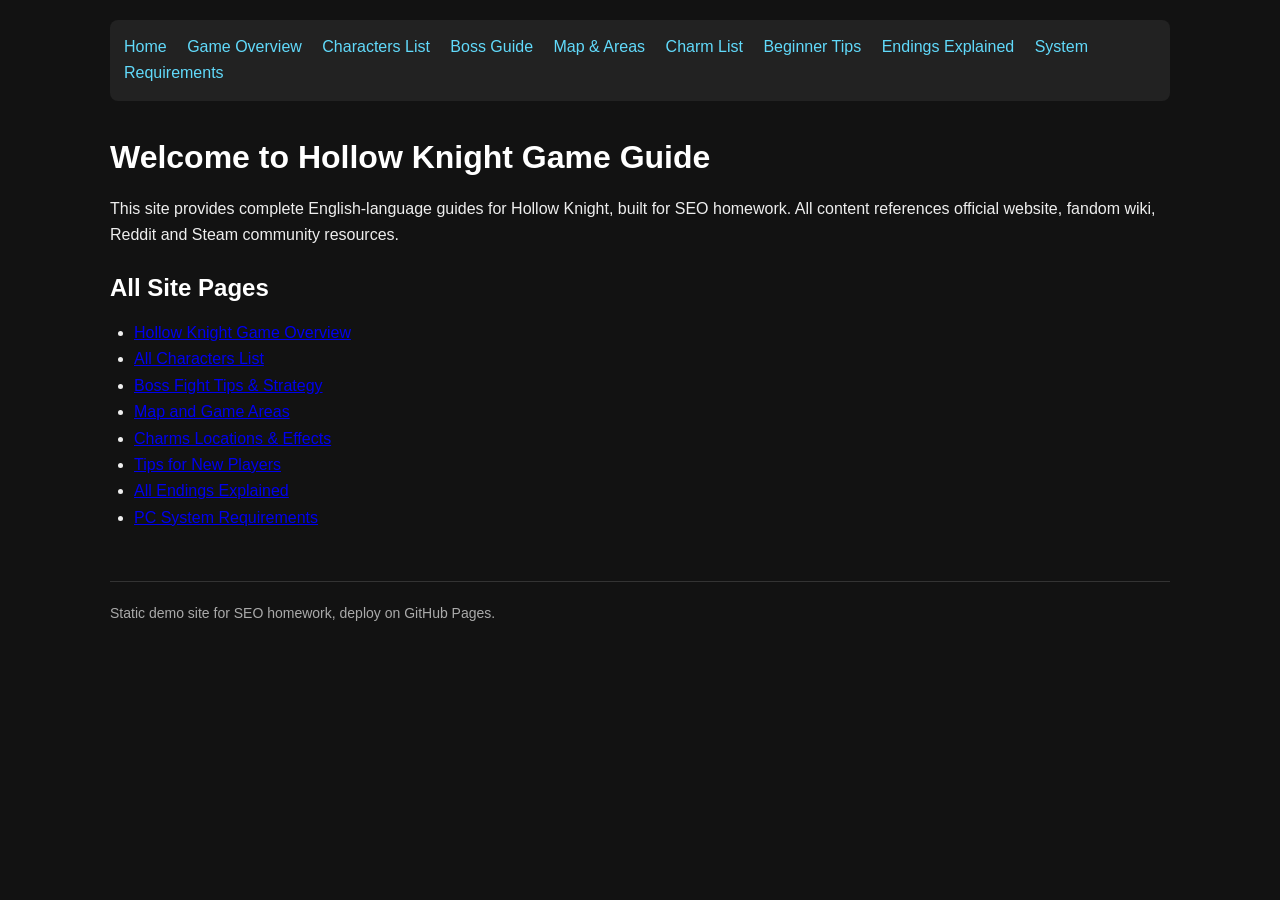
==== index.html @ 2fb6d8eb "Add Hollow Knight SEO static site with README" ====
<!DOCTYPE html>
<html lang="en">
<head>
    <meta charset="UTF-8">
    <meta name="viewport" content="width=device-width, initial-scale=1.0">
    <title>Hollow Knight Guide | Game Wiki & Tips</title>
    <link rel="stylesheet" href="./assets/style.css">
    <meta name="description" content="Complete Hollow Knight guide: bosses, charms, maps, characters, beginner tips and all endings explained.">
</head>
<body>

    <nav>
        <a href="index.html">Home</a>
        <a href="overview.html">Game Overview</a>
        <a href="characters.html">Characters List</a>
        <a href="boss-guide.html">Boss Guide</a>
        <a href="map-areas.html">Map & Areas</a>
        <a href="charms.html">Charm List</a>
        <a href="beginner-tips.html">Beginner Tips</a>
        <a href="endings.html">Endings Explained</a>
        <a href="requirements.html">System Requirements</a>
    </nav>

    <h1>Welcome to Hollow Knight Game Guide</h1>
    <p>This site provides complete English‑language guides for Hollow Knight, built for SEO homework. All content references official website, fandom wiki, Reddit and Steam community resources.</p>
    <h2>All Site Pages</h2>
    <ul>
        <li><a href="overview.html">Hollow Knight Game Overview</a></li>
        <li><a href="characters.html">All Characters List</a></li>
        <li><a href="boss-guide.html">Boss Fight Tips & Strategy</a></li>
        <li><a href="map-areas.html">Map and Game Areas</a></li>
        <li><a href="charms.html">Charms Locations & Effects</a></li>
        <li><a href="beginner-tips.html">Tips for New Players</a></li>
        <li><a href="endings.html">All Endings Explained</a></li>
        <li><a href="requirements.html">PC System Requirements</a></li>
    </ul>
<footer>Static demo site for SEO homework, deploy on GitHub Pages.</footer>
</body>
</html>
---- assets/style.css ----
* {
    margin: 0;
    padding: 0;
    box-sizing: border-box;
    font-family: Arial, Helvetica, sans-serif;
}
body {
    max-width: 1100px;
    margin: 0 auto;
    padding: 20px;
    background: #121212;
    color: #eee;
    line-height: 1.65;
}
nav {
    background: #222;
    padding: 14px;
    border-radius: 8px;
    margin-bottom: 30px;
}
nav a {
    color: #61dafb;
    margin-right: 16px;
    text-decoration: none;
}
nav a:hover {
    text-decoration: underline;
}
h1, h2 {
    margin: 20px 0 12px;
    color: #fff;
}
ul {
    padding-left: 24px;
    margin-bottom: 24px;
}
.source-block {
    background: #1e1e1e;
    padding: 16px;
    border-radius: 8px;
    margin: 12px 0;
}
footer {
    margin-top: 50px;
    padding-top: 20px;
    border-top: 1px solid #333;
    color: #aaa;
    font-size: 14px;
}
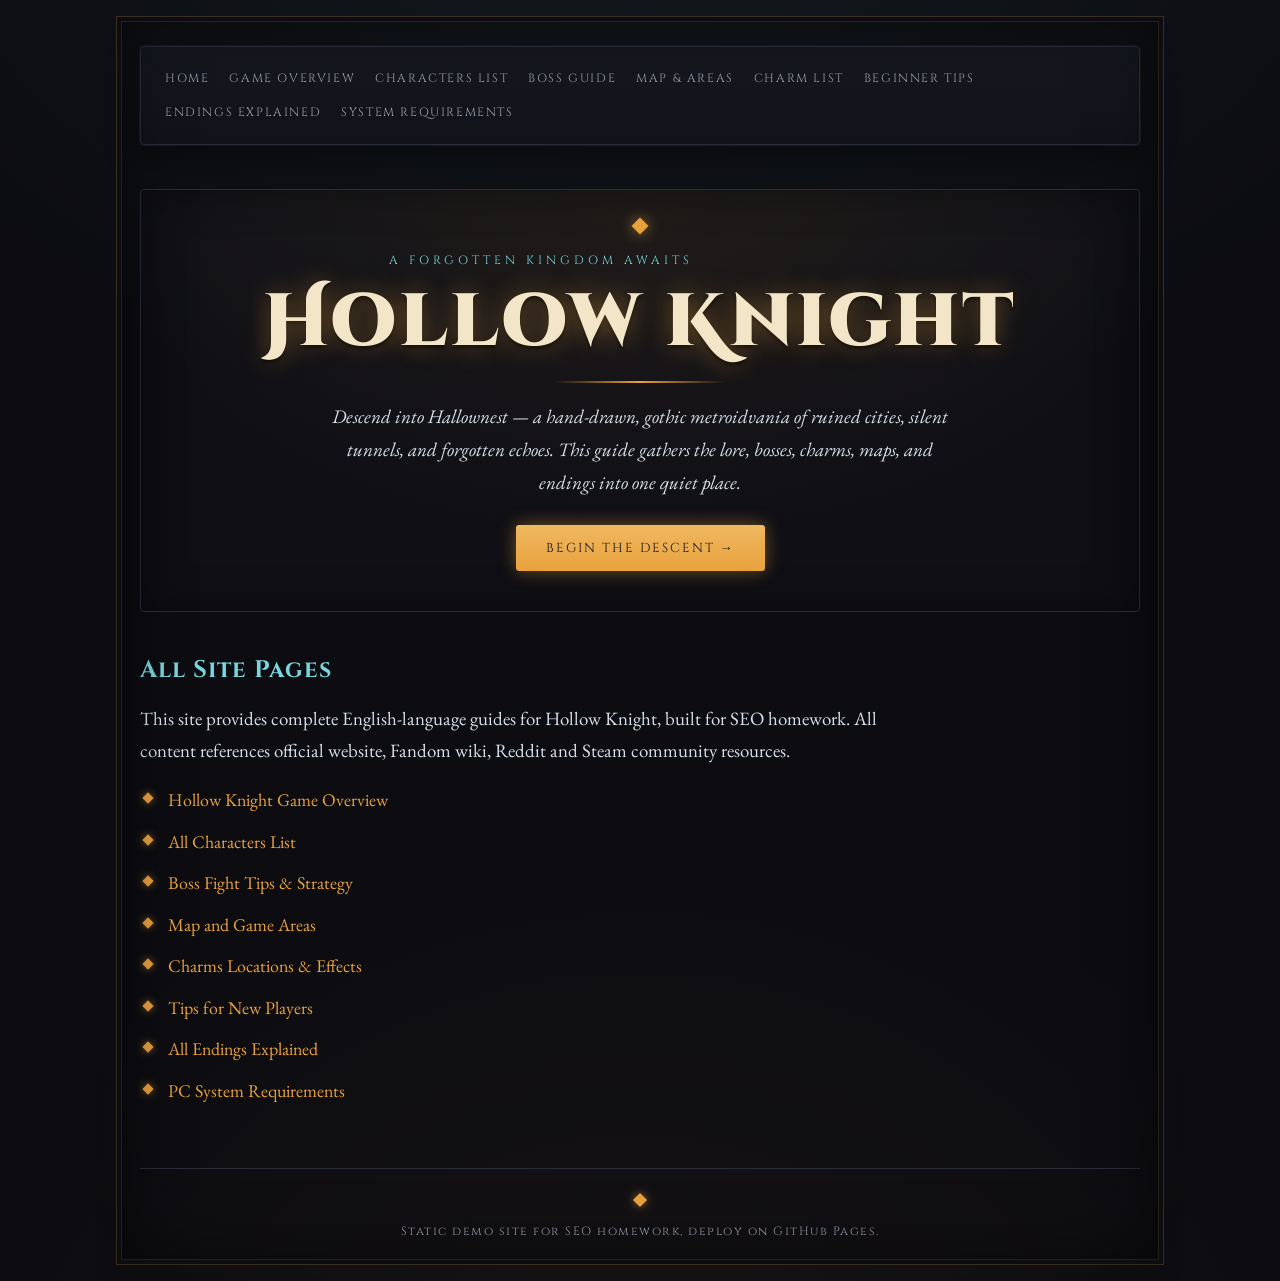
==== commit 8f6558d5: "Restyle UI in Hollow Knight gothic aesthetic: Cinzel/Cinzel Decorative/EB Garamond fonts, amber/cyan" ====
--- a/index.html
+++ b/index.html
@@ -21,9 +21,16 @@
         <a href="requirements.html">System Requirements</a>
     </nav>
 
-    <h1>Welcome to Hollow Knight Game Guide</h1>
-    <p>This site provides complete English‑language guides for Hollow Knight, built for SEO homework. All content references official website, fandom wiki, Reddit and Steam community resources.</p>
+    <header class="hero">
+        <span class="hero-mark"></span>
+        <p class="hero-kicker">A forgotten kingdom awaits</p>
+        <h1 class="hero-title">Hollow Knight</h1>
+        <p class="hero-sub">Descend into Hallownest — a hand-drawn, gothic metroidvania of ruined cities, silent tunnels, and forgotten echoes. This guide gathers the lore, bosses, charms, maps, and endings into one quiet place.</p>
+        <a class="hero-cta" href="overview.html">Begin the Descent &rarr;</a>
+    </header>
+
     <h2>All Site Pages</h2>
+    <p>This site provides complete English-language guides for Hollow Knight, built for SEO homework. All content references official website, Fandom wiki, Reddit and Steam community resources.</p>
     <ul>
         <li><a href="overview.html">Hollow Knight Game Overview</a></li>
         <li><a href="characters.html">All Characters List</a></li>
@@ -34,6 +41,7 @@
         <li><a href="endings.html">All Endings Explained</a></li>
         <li><a href="requirements.html">PC System Requirements</a></li>
     </ul>
+
 <footer>Static demo site for SEO homework, deploy on GitHub Pages.</footer>
 </body>
 </html>
--- a/assets/style.css
+++ b/assets/style.css
@@ -1,49 +1,313 @@
+@import url('https://fonts.googleapis.com/css2?family=Cinzel:wght@400;600;700&family=Cinzel+Decorative:wght@700;900&family=EB+Garamond:ital,wght@0,400;0,500;1,400&display=swap');
+
+:root {
+    --bg: #0c0c11;
+    --surface: #171821;
+    --ink: #d7e0ea;
+    --ink-dim: #9aa3b2;
+    --amber: #e8a23d;
+    --amber-soft: #f0b860;
+    --cyan: #79d6dc;
+    --line: #2a2c38;
+    --frame: #5a4a2a;
+}
+
 * {
     margin: 0;
     padding: 0;
     box-sizing: border-box;
-    font-family: Arial, Helvetica, sans-serif;
-}
+}
+
+html {
+    font-family: 'EB Garamond', Georgia, serif;
+}
+
 body {
-    max-width: 1100px;
+    max-width: 1080px;
     margin: 0 auto;
-    padding: 20px;
-    background: #121212;
-    color: #eee;
-    line-height: 1.65;
-}
+    padding: 46px 40px 10px;
+    color: var(--ink);
+    line-height: 1.7;
+    background:
+        radial-gradient(120% 78% at 50% -12%, rgba(121, 214, 220, 0.06), transparent 60%),
+        radial-gradient(110% 110% at 50% 122%, rgba(232, 162, 61, 0.05), transparent 55%),
+        var(--bg);
+    animation: page-rise 0.9s ease both;
+    position: relative;
+    z-index: 1;
+}
+
+/* 边缘暗角，营造氛围 */
+body::before {
+    content: "";
+    position: fixed;
+    inset: 0;
+    background: radial-gradient(120% 120% at 50% 42%, transparent 54%, rgba(0, 0, 0, 0.6) 100%);
+    pointer-events: none;
+    z-index: 40;
+}
+
+/* 全屏装饰双线画框，仿游戏内菜单 */
+body::after {
+    content: "";
+    position: fixed;
+    inset: 16px;
+    border: 1px solid rgba(90, 74, 42, 0.55);
+    box-shadow:
+        inset 0 0 0 4px var(--bg),
+        inset 0 0 0 5px rgba(90, 74, 42, 0.35),
+        inset 0 0 70px rgba(0, 0, 0, 0.55);
+    pointer-events: none;
+    z-index: 50;
+}
+
+@keyframes page-rise {
+    from { opacity: 0; transform: translateY(14px); }
+    to   { opacity: 1; transform: none; }
+}
+
+/* ---------- 导航：辉光菜单 ---------- */
 nav {
-    background: #222;
-    padding: 14px;
-    border-radius: 8px;
-    margin-bottom: 30px;
-}
+    display: flex;
+    flex-wrap: wrap;
+    gap: 4px 16px;
+    align-items: center;
+    padding: 16px 22px;
+    background: linear-gradient(180deg, rgba(23, 24, 33, 0.92), rgba(18, 18, 26, 0.92));
+    border: 1px solid var(--line);
+    border-radius: 4px;
+    margin-bottom: 44px;
+    box-shadow: 0 0 0 1px rgba(90, 74, 42, 0.22), 0 12px 34px rgba(0, 0, 0, 0.45);
+}
+
 nav a {
-    color: #61dafb;
-    margin-right: 16px;
+    position: relative;
+    color: var(--ink-dim);
     text-decoration: none;
-}
+    font-family: 'Cinzel', serif;
+    letter-spacing: 1.6px;
+    text-transform: uppercase;
+    font-size: 12px;
+    padding: 5px 2px;
+    transition: color 0.25s ease, text-shadow 0.25s ease;
+}
+
 nav a:hover {
-    text-decoration: underline;
-}
-h1, h2 {
-    margin: 20px 0 12px;
-    color: #fff;
-}
+    color: var(--amber);
+    text-shadow: 0 0 12px rgba(232, 162, 61, 0.75);
+}
+
+nav a::after {
+    content: "";
+    position: absolute;
+    left: 0;
+    bottom: -1px;
+    height: 1px;
+    width: 0;
+    background: var(--amber);
+    box-shadow: 0 0 8px rgba(232, 162, 61, 0.7);
+    transition: width 0.25s ease;
+}
+
+nav a:hover::after {
+    width: 100%;
+}
+
+/* ---------- 首页 Hero ---------- */
+.hero {
+    text-align: center;
+    padding: 30px 20px 40px;
+    margin-bottom: 38px;
+    border: 1px solid var(--line);
+    border-radius: 4px;
+    background:
+        radial-gradient(80% 120% at 50% 0%, rgba(232, 162, 61, 0.07), transparent 70%),
+        rgba(20, 20, 28, 0.45);
+    box-shadow: inset 0 0 40px rgba(0, 0, 0, 0.4);
+}
+
+.hero-mark {
+    display: block;
+    width: 12px;
+    height: 12px;
+    margin: 0 auto 18px;
+    background: var(--amber);
+    transform: rotate(45deg);
+    box-shadow: 0 0 14px rgba(232, 162, 61, 0.7);
+}
+
+.hero-kicker {
+    font-family: 'Cinzel', serif;
+    text-transform: uppercase;
+    letter-spacing: 4px;
+    font-size: 12px;
+    color: var(--cyan);
+    margin-bottom: 14px;
+}
+
+.hero-title {
+    font-family: 'Cinzel Decorative', serif !important;
+    font-weight: 900 !important;
+    text-align: center !important;
+    color: #f3e6c8 !important;
+    font-size: clamp(2.6rem, 7vw, 4.6rem) !important;
+    letter-spacing: 3px;
+    line-height: 1.05;
+    text-shadow: 0 0 26px rgba(232, 162, 61, 0.4), 0 3px 3px rgba(0, 0, 0, 0.7);
+    margin: 0 0 18px !important;
+}
+
+.hero-sub {
+    max-width: 620px;
+    margin: 0 auto 26px;
+    font-size: 1.2rem;
+    color: var(--ink);
+    font-style: italic;
+}
+
+.hero-cta {
+    display: inline-block;
+    font-family: 'Cinzel', serif;
+    letter-spacing: 2px;
+    text-transform: uppercase;
+    font-size: 13px;
+    color: #1a140a;
+    background: linear-gradient(180deg, var(--amber-soft), var(--amber));
+    padding: 12px 30px;
+    border-radius: 3px;
+    text-decoration: none;
+    box-shadow: 0 0 18px rgba(232, 162, 61, 0.45);
+    transition: transform 0.2s ease, box-shadow 0.2s ease;
+}
+
+.hero-cta:hover {
+    transform: translateY(-2px);
+    box-shadow: 0 0 28px rgba(232, 162, 61, 0.7);
+    color: #1a140a;
+}
+
+/* ---------- 标题 ---------- */
+h1 {
+    font-family: 'Cinzel Decorative', serif;
+    font-weight: 900;
+    text-align: center;
+    color: #f3e6c8;
+    font-size: clamp(2rem, 5vw, 3.2rem);
+    letter-spacing: 2px;
+    line-height: 1.15;
+    text-shadow: 0 0 18px rgba(232, 162, 61, 0.32), 0 2px 2px rgba(0, 0, 0, 0.6);
+    margin: 8px 0 4px;
+}
+
+h1::after {
+    content: "";
+    display: block;
+    width: 170px;
+    height: 2px;
+    margin: 20px auto 0;
+    background: linear-gradient(90deg, transparent, var(--amber), transparent);
+}
+
+h2, h3 {
+    font-family: 'Cinzel', serif;
+    color: var(--cyan);
+    letter-spacing: 1px;
+    margin: 28px 0 12px;
+}
+
+h3 {
+    color: var(--amber-soft);
+    font-size: 1.15rem;
+}
+
+/* ---------- 正文 ---------- */
+p {
+    font-size: 1.18rem;
+    color: var(--ink);
+    max-width: 760px;
+    margin: 0 0 18px;
+}
+
+a {
+    color: var(--amber);
+    text-decoration: none;
+}
+
+a:hover {
+    color: var(--amber-soft);
+    text-shadow: 0 0 10px rgba(232, 162, 61, 0.5);
+}
+
+/* ---------- 列表：CSS 菱形标记 ---------- */
 ul {
-    padding-left: 24px;
-    margin-bottom: 24px;
-}
+    margin: 0 0 26px;
+    padding: 0;
+    max-width: 760px;
+}
+
+ul li {
+    list-style: none;
+    position: relative;
+    padding-left: 28px;
+    margin-bottom: 11px;
+    font-size: 1.12rem;
+    color: var(--ink);
+}
+
+ul li::before {
+    content: "";
+    position: absolute;
+    left: 4px;
+    top: 9px;
+    width: 8px;
+    height: 8px;
+    background: var(--amber);
+    transform: rotate(45deg);
+    box-shadow: 0 0 9px rgba(232, 162, 61, 0.6);
+}
+
+/* ---------- 引用/来源面板 ---------- */
 .source-block {
-    background: #1e1e1e;
-    padding: 16px;
-    border-radius: 8px;
-    margin: 12px 0;
-}
+    background: linear-gradient(180deg, rgba(23, 24, 33, 0.6), rgba(18, 18, 26, 0.6));
+    border: 1px solid var(--line);
+    border-left: 3px solid var(--amber);
+    border-radius: 4px;
+    padding: 18px 24px;
+    margin: 18px 0 28px;
+    box-shadow: inset 0 0 30px rgba(0, 0, 0, 0.3);
+}
+
+.source-block h3 {
+    margin-top: 0;
+}
+
+/* ---------- 页脚 ---------- */
 footer {
-    margin-top: 50px;
-    padding-top: 20px;
-    border-top: 1px solid #333;
-    color: #aaa;
-    font-size: 14px;
-}
+    margin-top: 62px;
+    padding: 26px 10px 30px;
+    text-align: center;
+    color: var(--ink-dim);
+    font-family: 'Cinzel', serif;
+    font-size: 12px;
+    letter-spacing: 1.5px;
+    border-top: 1px solid var(--line);
+}
+
+footer::before {
+    content: "";
+    display: block;
+    width: 10px;
+    height: 10px;
+    margin: 0 auto 16px;
+    background: var(--amber);
+    transform: rotate(45deg);
+    box-shadow: 0 0 10px rgba(232, 162, 61, 0.6);
+}
+
+/* ---------- 响应式 ---------- */
+@media (max-width: 640px) {
+    body { padding: 30px 18px 8px; }
+    nav { padding: 14px; gap: 4px 12px; }
+    nav a { font-size: 11px; letter-spacing: 1px; }
+    p, ul li { font-size: 1.05rem; }
+}
